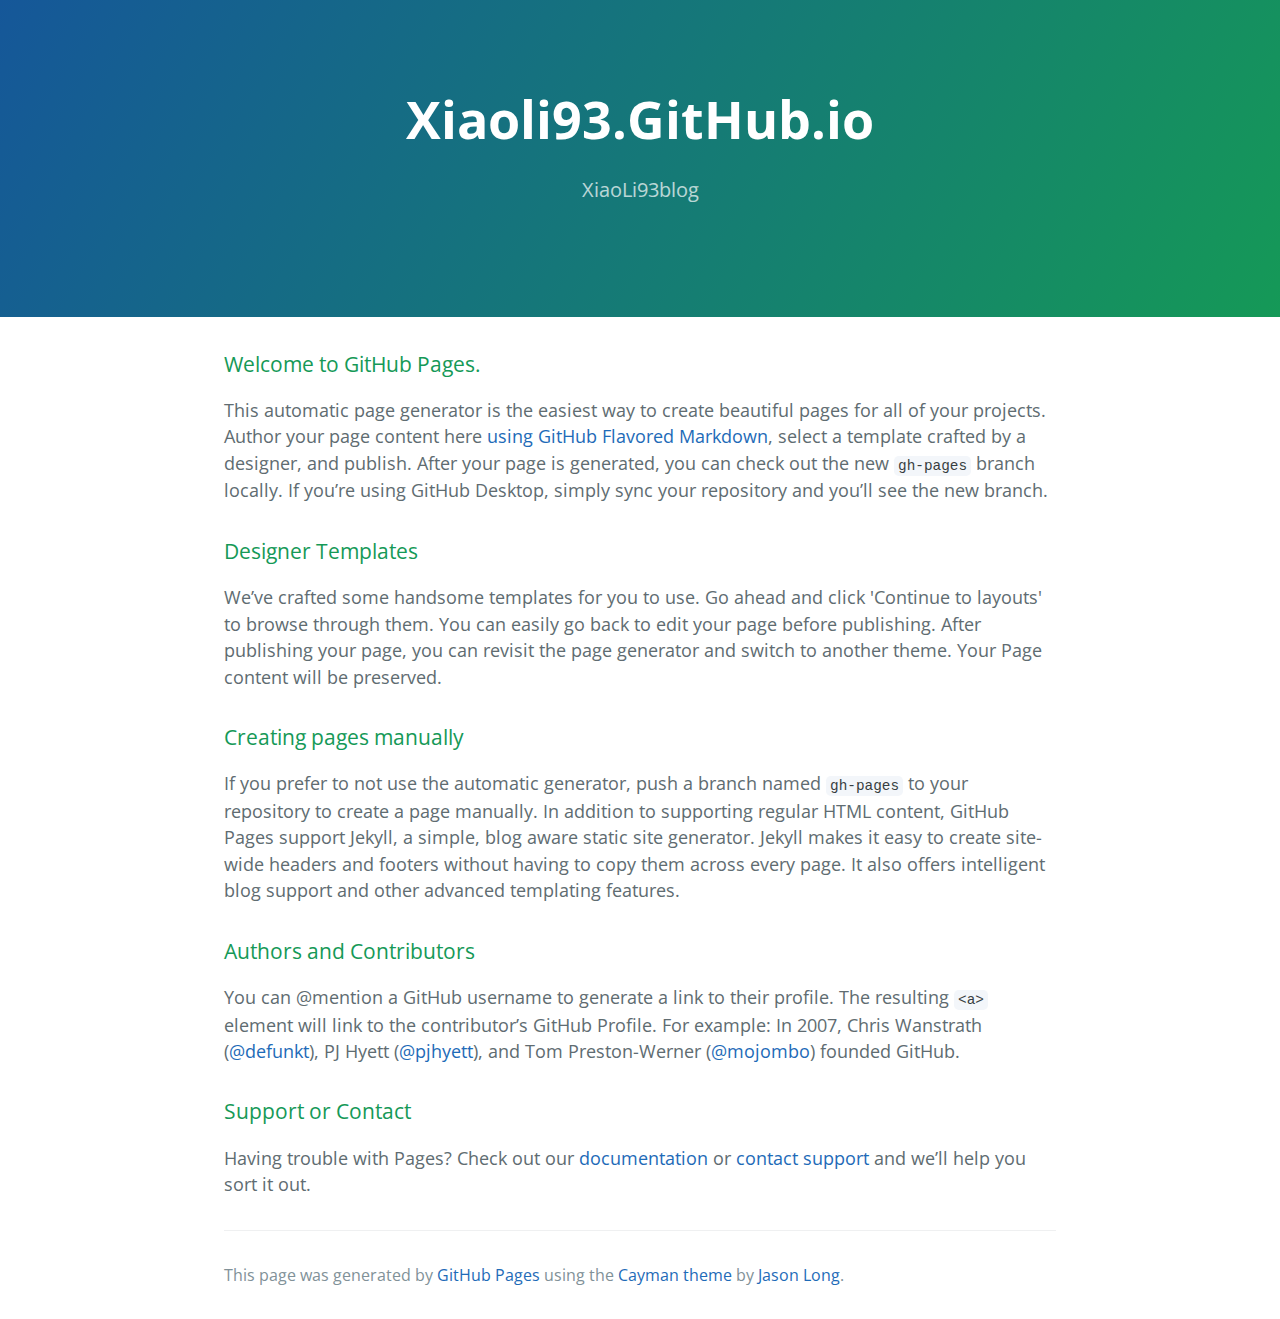
==== index.html @ c2961a96 "Replace master branch with page content via GitHub" ====
<!DOCTYPE html>
<html lang="en-us">
  <head>
    <meta charset="UTF-8">
    <title>Xiaoli93.GitHub.io by XiaoLi93</title>
    <meta name="viewport" content="width=device-width, initial-scale=1">
    <link rel="stylesheet" type="text/css" href="stylesheets/normalize.css" media="screen">
    <link href='https://fonts.googleapis.com/css?family=Open+Sans:400,700' rel='stylesheet' type='text/css'>
    <link rel="stylesheet" type="text/css" href="stylesheets/stylesheet.css" media="screen">
    <link rel="stylesheet" type="text/css" href="stylesheets/github-light.css" media="screen">
  </head>
  <body>
    <section class="page-header">
      <h1 class="project-name">Xiaoli93.GitHub.io</h1>
      <h2 class="project-tagline">XiaoLi93blog</h2>
    </section>

    <section class="main-content">
      <h3>
<a id="welcome-to-github-pages" class="anchor" href="#welcome-to-github-pages" aria-hidden="true"><span aria-hidden="true" class="octicon octicon-link"></span></a>Welcome to GitHub Pages.</h3>

<p>This automatic page generator is the easiest way to create beautiful pages for all of your projects. Author your page content here <a href="https://guides.github.com/features/mastering-markdown/">using GitHub Flavored Markdown</a>, select a template crafted by a designer, and publish. After your page is generated, you can check out the new <code>gh-pages</code> branch locally. If you’re using GitHub Desktop, simply sync your repository and you’ll see the new branch.</p>

<h3>
<a id="designer-templates" class="anchor" href="#designer-templates" aria-hidden="true"><span aria-hidden="true" class="octicon octicon-link"></span></a>Designer Templates</h3>

<p>We’ve crafted some handsome templates for you to use. Go ahead and click 'Continue to layouts' to browse through them. You can easily go back to edit your page before publishing. After publishing your page, you can revisit the page generator and switch to another theme. Your Page content will be preserved.</p>

<h3>
<a id="creating-pages-manually" class="anchor" href="#creating-pages-manually" aria-hidden="true"><span aria-hidden="true" class="octicon octicon-link"></span></a>Creating pages manually</h3>

<p>If you prefer to not use the automatic generator, push a branch named <code>gh-pages</code> to your repository to create a page manually. In addition to supporting regular HTML content, GitHub Pages support Jekyll, a simple, blog aware static site generator. Jekyll makes it easy to create site-wide headers and footers without having to copy them across every page. It also offers intelligent blog support and other advanced templating features.</p>

<h3>
<a id="authors-and-contributors" class="anchor" href="#authors-and-contributors" aria-hidden="true"><span aria-hidden="true" class="octicon octicon-link"></span></a>Authors and Contributors</h3>

<p>You can @mention a GitHub username to generate a link to their profile. The resulting <code>&lt;a&gt;</code> element will link to the contributor’s GitHub Profile. For example: In 2007, Chris Wanstrath (<a href="https://github.com/defunkt" class="user-mention">@defunkt</a>), PJ Hyett (<a href="https://github.com/pjhyett" class="user-mention">@pjhyett</a>), and Tom Preston-Werner (<a href="https://github.com/mojombo" class="user-mention">@mojombo</a>) founded GitHub.</p>

<h3>
<a id="support-or-contact" class="anchor" href="#support-or-contact" aria-hidden="true"><span aria-hidden="true" class="octicon octicon-link"></span></a>Support or Contact</h3>

<p>Having trouble with Pages? Check out our <a href="https://help.github.com/pages">documentation</a> or <a href="https://github.com/contact">contact support</a> and we’ll help you sort it out.</p>

      <footer class="site-footer">

        <span class="site-footer-credits">This page was generated by <a href="https://pages.github.com">GitHub Pages</a> using the <a href="https://github.com/jasonlong/cayman-theme">Cayman theme</a> by <a href="https://twitter.com/jasonlong">Jason Long</a>.</span>
      </footer>

    </section>

  
  </body>
</html>
---- stylesheets/stylesheet.css ----
* {
  box-sizing: border-box; }

body {
  padding: 0;
  margin: 0;
  font-family: "Open Sans", "Helvetica Neue", Helvetica, Arial, sans-serif;
  font-size: 16px;
  line-height: 1.5;
  color: #606c71; }

a {
  color: #1e6bb8;
  text-decoration: none; }
  a:hover {
    text-decoration: underline; }

.btn {
  display: inline-block;
  margin-bottom: 1rem;
  color: rgba(255, 255, 255, 0.7);
  background-color: rgba(255, 255, 255, 0.08);
  border-color: rgba(255, 255, 255, 0.2);
  border-style: solid;
  border-width: 1px;
  border-radius: 0.3rem;
  transition: color 0.2s, background-color 0.2s, border-color 0.2s; }
  .btn + .btn {
    margin-left: 1rem; }

.btn:hover {
  color: rgba(255, 255, 255, 0.8);
  text-decoration: none;
  background-color: rgba(255, 255, 255, 0.2);
  border-color: rgba(255, 255, 255, 0.3); }

@media screen and (min-width: 64em) {
  .btn {
    padding: 0.75rem 1rem; } }

@media screen and (min-width: 42em) and (max-width: 64em) {
  .btn {
    padding: 0.6rem 0.9rem;
    font-size: 0.9rem; } }

@media screen and (max-width: 42em) {
  .btn {
    display: block;
    width: 100%;
    padding: 0.75rem;
    font-size: 0.9rem; }
    .btn + .btn {
      margin-top: 1rem;
      margin-left: 0; } }

.page-header {
  color: #fff;
  text-align: center;
  background-color: #159957;
  background-image: linear-gradient(120deg, #155799, #159957); }

@media screen and (min-width: 64em) {
  .page-header {
    padding: 5rem 6rem; } }

@media screen and (min-width: 42em) and (max-width: 64em) {
  .page-header {
    padding: 3rem 4rem; } }

@media screen and (max-width: 42em) {
  .page-header {
    padding: 2rem 1rem; } }

.project-name {
  margin-top: 0;
  margin-bottom: 0.1rem; }

@media screen and (min-width: 64em) {
  .project-name {
    font-size: 3.25rem; } }

@media screen and (min-width: 42em) and (max-width: 64em) {
  .project-name {
    font-size: 2.25rem; } }

@media screen and (max-width: 42em) {
  .project-name {
    font-size: 1.75rem; } }

.project-tagline {
  margin-bottom: 2rem;
  font-weight: normal;
  opacity: 0.7; }

@media screen and (min-width: 64em) {
  .project-tagline {
    font-size: 1.25rem; } }

@media screen and (min-width: 42em) and (max-width: 64em) {
  .project-tagline {
    font-size: 1.15rem; } }

@media screen and (max-width: 42em) {
  .project-tagline {
    font-size: 1rem; } }

.main-content :first-child {
  margin-top: 0; }
.main-content img {
  max-width: 100%; }
.main-content h1, .main-content h2, .main-content h3, .main-content h4, .main-content h5, .main-content h6 {
  margin-top: 2rem;
  margin-bottom: 1rem;
  font-weight: normal;
  color: #159957; }
.main-content p {
  margin-bottom: 1em; }
.main-content code {
  padding: 2px 4px;
  font-family: Consolas, "Liberation Mono", Menlo, Courier, monospace;
  font-size: 0.9rem;
  color: #383e41;
  background-color: #f3f6fa;
  border-radius: 0.3rem; }
.main-content pre {
  padding: 0.8rem;
  margin-top: 0;
  margin-bottom: 1rem;
  font: 1rem Consolas, "Liberation Mono", Menlo, Courier, monospace;
  color: #567482;
  word-wrap: normal;
  background-color: #f3f6fa;
  border: solid 1px #dce6f0;
  border-radius: 0.3rem; }
  .main-content pre > code {
    padding: 0;
    margin: 0;
    font-size: 0.9rem;
    color: #567482;
    word-break: normal;
    white-space: pre;
    background: transparent;
    border: 0; }
.main-content .highlight {
  margin-bottom: 1rem; }
  .main-content .highlight pre {
    margin-bottom: 0;
    word-break: normal; }
.main-content .highlight pre, .main-content pre {
  padding: 0.8rem;
  overflow: auto;
  font-size: 0.9rem;
  line-height: 1.45;
  border-radius: 0.3rem; }
.main-content pre code, .main-content pre tt {
  display: inline;
  max-width: initial;
  padding: 0;
  margin: 0;
  overflow: initial;
  line-height: inherit;
  word-wrap: normal;
  background-color: transparent;
  border: 0; }
  .main-content pre code:before, .main-content pre code:after, .main-content pre tt:before, .main-content pre tt:after {
    content: normal; }
.main-content ul, .main-content ol {
  margin-top: 0; }
.main-content blockquote {
  padding: 0 1rem;
  margin-left: 0;
  color: #819198;
  border-left: 0.3rem solid #dce6f0; }
  .main-content blockquote > :first-child {
    margin-top: 0; }
  .main-content blockquote > :last-child {
    margin-bottom: 0; }
.main-content table {
  display: block;
  width: 100%;
  overflow: auto;
  word-break: normal;
  word-break: keep-all; }
  .main-content table th {
    font-weight: bold; }
  .main-content table th, .main-content table td {
    padding: 0.5rem 1rem;
    border: 1px solid #e9ebec; }
.main-content dl {
  padding: 0; }
  .main-content dl dt {
    padding: 0;
    margin-top: 1rem;
    font-size: 1rem;
    font-weight: bold; }
  .main-content dl dd {
    padding: 0;
    margin-bottom: 1rem; }
.main-content hr {
  height: 2px;
  padding: 0;
  margin: 1rem 0;
  background-color: #eff0f1;
  border: 0; }

@media screen and (min-width: 64em) {
  .main-content {
    max-width: 64rem;
    padding: 2rem 6rem;
    margin: 0 auto;
    font-size: 1.1rem; } }

@media screen and (min-width: 42em) and (max-width: 64em) {
  .main-content {
    padding: 2rem 4rem;
    font-size: 1.1rem; } }

@media screen and (max-width: 42em) {
  .main-content {
    padding: 2rem 1rem;
    font-size: 1rem; } }

.site-footer {
  padding-top: 2rem;
  margin-top: 2rem;
  border-top: solid 1px #eff0f1; }

.site-footer-owner {
  display: block;
  font-weight: bold; }

.site-footer-credits {
  color: #819198; }

@media screen and (min-width: 64em) {
  .site-footer {
    font-size: 1rem; } }

@media screen and (min-width: 42em) and (max-width: 64em) {
  .site-footer {
    font-size: 1rem; } }

@media screen and (max-width: 42em) {
  .site-footer {
    font-size: 0.9rem; } }
---- stylesheets/github-light.css ----
/*
The MIT License (MIT)

Copyright (c) 2016 GitHub, Inc.

Permission is hereby granted, free of charge, to any person obtaining a copy
of this software and associated documentation files (the "Software"), to deal
in the Software without restriction, including without limitation the rights
to use, copy, modify, merge, publish, distribute, sublicense, and/or sell
copies of the Software, and to permit persons to whom the Software is
furnished to do so, subject to the following conditions:

The above copyright notice and this permission notice shall be included in all
copies or substantial portions of the Software.

THE SOFTWARE IS PROVIDED "AS IS", WITHOUT WARRANTY OF ANY KIND, EXPRESS OR
IMPLIED, INCLUDING BUT NOT LIMITED TO THE WARRANTIES OF MERCHANTABILITY,
FITNESS FOR A PARTICULAR PURPOSE AND NONINFRINGEMENT. IN NO EVENT SHALL THE
AUTHORS OR COPYRIGHT HOLDERS BE LIABLE FOR ANY CLAIM, DAMAGES OR OTHER
LIABILITY, WHETHER IN AN ACTION OF CONTRACT, TORT OR OTHERWISE, ARISING FROM,
OUT OF OR IN CONNECTION WITH THE SOFTWARE OR THE USE OR OTHER DEALINGS IN THE
SOFTWARE.

*/

.pl-c /* comment */ {
  color: #969896;
}

.pl-c1 /* constant, variable.other.constant, support, meta.property-name, support.constant, support.variable, meta.module-reference, markup.raw, meta.diff.header */,
.pl-s .pl-v /* string variable */ {
  color: #0086b3;
}

.pl-e /* entity */,
.pl-en /* entity.name */ {
  color: #795da3;
}

.pl-smi /* variable.parameter.function, storage.modifier.package, storage.modifier.import, storage.type.java, variable.other */,
.pl-s .pl-s1 /* string source */ {
  color: #333;
}

.pl-ent /* entity.name.tag */ {
  color: #63a35c;
}

.pl-k /* keyword, storage, storage.type */ {
  color: #a71d5d;
}

.pl-s /* string */,
.pl-pds /* punctuation.definition.string, string.regexp.character-class */,
.pl-s .pl-pse .pl-s1 /* string punctuation.section.embedded source */,
.pl-sr /* string.regexp */,
.pl-sr .pl-cce /* string.regexp constant.character.escape */,
.pl-sr .pl-sre /* string.regexp source.ruby.embedded */,
.pl-sr .pl-sra /* string.regexp string.regexp.arbitrary-repitition */ {
  color: #183691;
}

.pl-v /* variable */ {
  color: #ed6a43;
}

.pl-id /* invalid.deprecated */ {
  color: #b52a1d;
}

.pl-ii /* invalid.illegal */ {
  color: #f8f8f8;
  background-color: #b52a1d;
}

.pl-sr .pl-cce /* string.regexp constant.character.escape */ {
  font-weight: bold;
  color: #63a35c;
}

.pl-ml /* markup.list */ {
  color: #693a17;
}

.pl-mh /* markup.heading */,
.pl-mh .pl-en /* markup.heading entity.name */,
.pl-ms /* meta.separator */ {
  font-weight: bold;
  color: #1d3e81;
}

.pl-mq /* markup.quote */ {
  color: #008080;
}

.pl-mi /* markup.italic */ {
  font-style: italic;
  color: #333;
}

.pl-mb /* markup.bold */ {
  font-weight: bold;
  color: #333;
}

.pl-md /* markup.deleted, meta.diff.header.from-file */ {
  color: #bd2c00;
  background-color: #ffecec;
}

.pl-mi1 /* markup.inserted, meta.diff.header.to-file */ {
  color: #55a532;
  background-color: #eaffea;
}

.pl-mdr /* meta.diff.range */ {
  font-weight: bold;
  color: #795da3;
}

.pl-mo /* meta.output */ {
  color: #1d3e81;
}
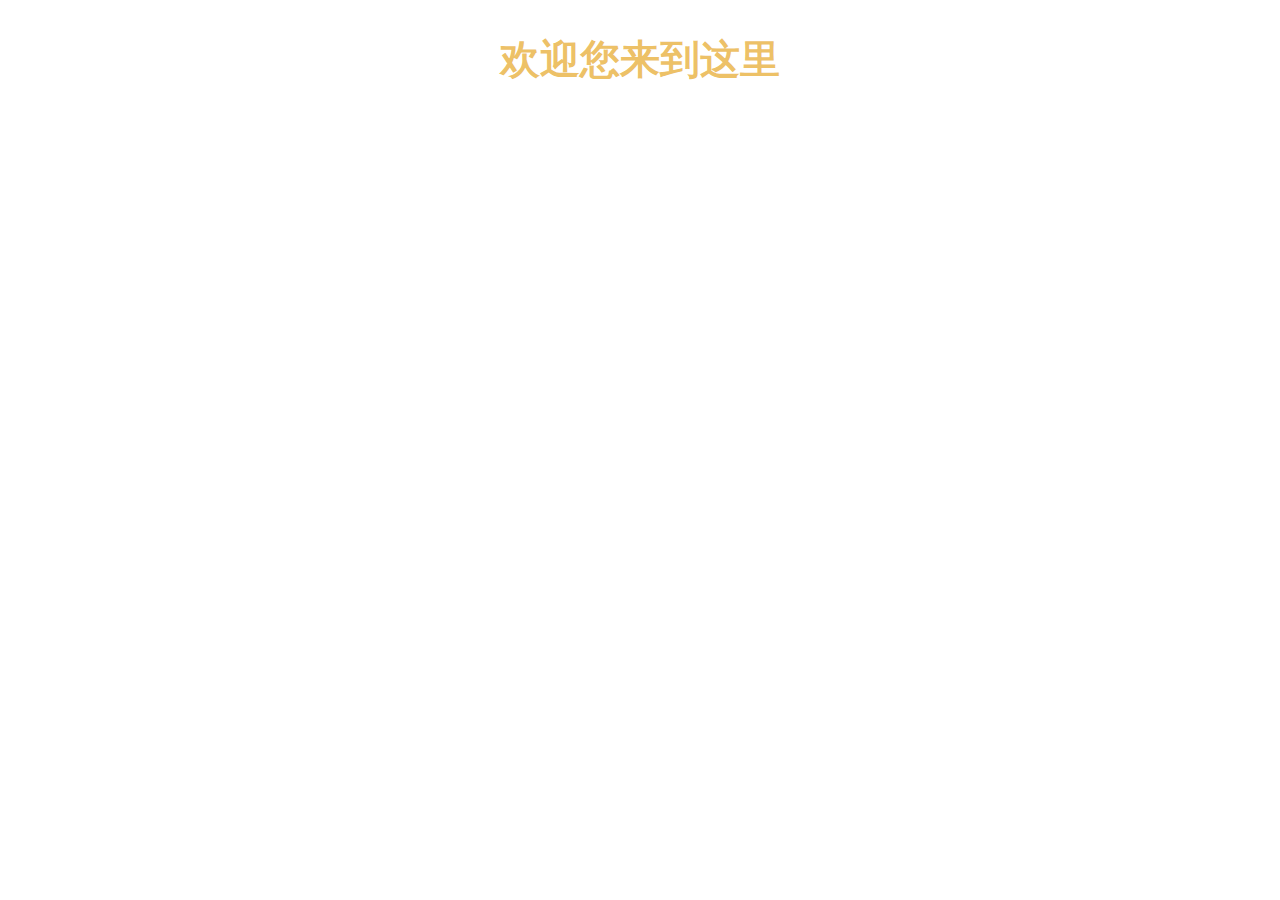
==== commit 2a4651e5: "frist" ====
--- a/index.html
+++ b/index.html
@@ -1,53 +1,36 @@
+
 <!DOCTYPE html>
-<html lang="en-us">
-  <head>
-    <meta charset="UTF-8">
-    <title>Xiaoli93.GitHub.io by XiaoLi93</title>
-    <meta name="viewport" content="width=device-width, initial-scale=1">
-    <link rel="stylesheet" type="text/css" href="stylesheets/normalize.css" media="screen">
-    <link href='https://fonts.googleapis.com/css?family=Open+Sans:400,700' rel='stylesheet' type='text/css'>
-    <link rel="stylesheet" type="text/css" href="stylesheets/stylesheet.css" media="screen">
-    <link rel="stylesheet" type="text/css" href="stylesheets/github-light.css" media="screen">
-  </head>
-  <body>
-    <section class="page-header">
-      <h1 class="project-name">Xiaoli93.GitHub.io</h1>
-      <h2 class="project-tagline">XiaoLi93blog</h2>
-    </section>
+<html>
+<head>
+  <meta charset="UTF-8">
+  <title>周孝丽的首页</title>
+  <style type="text/css">
+  body{background: url(img/bg.jpg);}
+  h2{text-align: center;font-size: 40px;line-height: 40px;margin-top: 40px;color: rgba(225,152,0,0.62);}
+  #mine{margin:40px 200px  0;height: 510px;position: relative;}
+  #mine a{width: 300px;height: 150px;display: block;position: absolute;border-radius: 20px;overflow: hidden;}
+  #mine a:nth-of-type(1){left: 0;top: 0;background: url(img/Pauline.png) no-repeat center/cover;}
+  #mine a:nth-of-type(2){right: 0;top: 0;background: url(img/recruit.png) no-repeat center/cover;}
+  #mine a:nth-of-type(3){left: 50%;top: 50%;width: 250px;transform: translate(-50%,-50%);background: url(img/resume.png) no-repeat center/cover;}
+  #mine a:nth-of-type(4){left: 0;bottom: 0;background: url(img/taobao.png) no-repeat center/cover;}
+  #mine a:nth-of-type(5){right: 0;bottom: 0;background: url(img/weibo.png) no-repeat center/cover;}
+  #mine a span{width: 100%;height: 100%;background: rgba(0,0,0,.5);position: absolute;left: 0;top: 100%;line-height: 150px;text-align: center;color:#fff;transition: 0.5s;font-size: 16px;font-weight: bold;}
+  #mine a:hover span{top:0;}
+  </style>
+  
+</head>
+<body>
+<h2>欢迎您来到这里</h2>
+<div id="mine">
+  <a href="./Pauline Osmont/index.html" id="Pauline Osmont" target="_blank"><span>Pauline Osmont网站</span></a>
+  <a href="./recruit/index.html" id="recruit" target="_blank"><span>招聘页面</span></a>
+  <a href="./resume/index.html" id="resume" target="_blank"><span>个人简历</span></a>
+  <a href="./taobao/index.html" id="taobao" target="_blank"><span>淘宝--移动端</span></a>
+  <a href="./weibo/index.html" id="微博" target="_blank"><span>微博评论--ajax-服务器环境</span></a>
+</div>
 
-    <section class="main-content">
-      <h3>
-<a id="welcome-to-github-pages" class="anchor" href="#welcome-to-github-pages" aria-hidden="true"><span aria-hidden="true" class="octicon octicon-link"></span></a>Welcome to GitHub Pages.</h3>
-
-<p>This automatic page generator is the easiest way to create beautiful pages for all of your projects. Author your page content here <a href="https://guides.github.com/features/mastering-markdown/">using GitHub Flavored Markdown</a>, select a template crafted by a designer, and publish. After your page is generated, you can check out the new <code>gh-pages</code> branch locally. If you’re using GitHub Desktop, simply sync your repository and you’ll see the new branch.</p>
-
-<h3>
-<a id="designer-templates" class="anchor" href="#designer-templates" aria-hidden="true"><span aria-hidden="true" class="octicon octicon-link"></span></a>Designer Templates</h3>
-
-<p>We’ve crafted some handsome templates for you to use. Go ahead and click 'Continue to layouts' to browse through them. You can easily go back to edit your page before publishing. After publishing your page, you can revisit the page generator and switch to another theme. Your Page content will be preserved.</p>
-
-<h3>
-<a id="creating-pages-manually" class="anchor" href="#creating-pages-manually" aria-hidden="true"><span aria-hidden="true" class="octicon octicon-link"></span></a>Creating pages manually</h3>
-
-<p>If you prefer to not use the automatic generator, push a branch named <code>gh-pages</code> to your repository to create a page manually. In addition to supporting regular HTML content, GitHub Pages support Jekyll, a simple, blog aware static site generator. Jekyll makes it easy to create site-wide headers and footers without having to copy them across every page. It also offers intelligent blog support and other advanced templating features.</p>
-
-<h3>
-<a id="authors-and-contributors" class="anchor" href="#authors-and-contributors" aria-hidden="true"><span aria-hidden="true" class="octicon octicon-link"></span></a>Authors and Contributors</h3>
-
-<p>You can @mention a GitHub username to generate a link to their profile. The resulting <code>&lt;a&gt;</code> element will link to the contributor’s GitHub Profile. For example: In 2007, Chris Wanstrath (<a href="https://github.com/defunkt" class="user-mention">@defunkt</a>), PJ Hyett (<a href="https://github.com/pjhyett" class="user-mention">@pjhyett</a>), and Tom Preston-Werner (<a href="https://github.com/mojombo" class="user-mention">@mojombo</a>) founded GitHub.</p>
-
-<h3>
-<a id="support-or-contact" class="anchor" href="#support-or-contact" aria-hidden="true"><span aria-hidden="true" class="octicon octicon-link"></span></a>Support or Contact</h3>
-
-<p>Having trouble with Pages? Check out our <a href="https://help.github.com/pages">documentation</a> or <a href="https://github.com/contact">contact support</a> and we’ll help you sort it out.</p>
-
-      <footer class="site-footer">
-
-        <span class="site-footer-credits">This page was generated by <a href="https://pages.github.com">GitHub Pages</a> using the <a href="https://github.com/jasonlong/cayman-theme">Cayman theme</a> by <a href="https://twitter.com/jasonlong">Jason Long</a>.</span>
-      </footer>
-
-    </section>
-
+<script type="text/javascript">
   
-  </body>
-</html>
+</script>
+</body>
+</html>